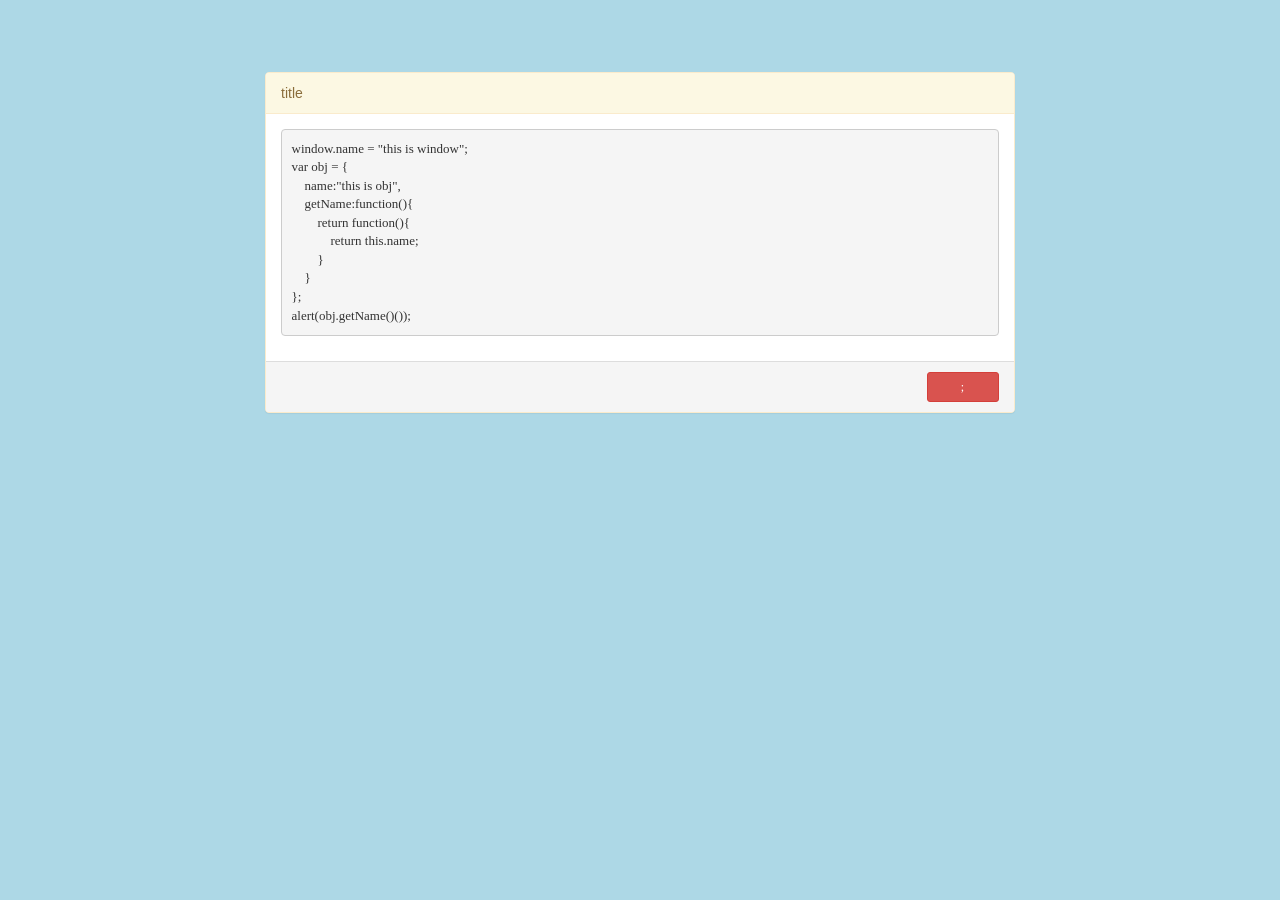
==== closures/index.html @ 6ea74f66 "add hosting" ====
<!DOCTYPE html>
<html lang="en">
<head>
    <meta charset="UTF-8">
    <title>JavaScript中的闭包</title>
    <link rel="stylesheet" type="text/css" href="../common/css/bootstrap.min.css">
    <link rel="stylesheet" type="text/css" href="../common/css/style.css">
</head>
<body>
<div class="container">
      <div class="row">
        <div class="col-md-8 col-xs-8 col-md-offset-2 col-xs-offset-2">
          <div class="panel panel-warning">
            <div class="panel-heading">
              title
            </div>
            <div class="panel-body">
              <pre id="ap1">
window.name = "this is window";
var obj = {
    name:"this is obj",
    getName:function(){
        return function(){
            return this.name;
        }
    }
};
alert(obj.getName()());
</pre>
            </div>
            <div class="panel-footer text-right">
              <button type="button" class="btn btn-danger btn-sm" onclick="af1()" id="ab1">;</button>
            </div>
          </div>
        </div>
      </div>
</div>
<script type="text/javascript" src="../common/js/jquery/2.2.4/jQuery_v2.2.4.js"></script>
<script type="text/javascript" src="js/closures.js"></script>
</body>
</html>
---- common/css/style.css ----
@font-face{
    font-family: 'Source Code Pro';
    font-weight: 200;
    font-style: normal;
    font-stretch: normal;
    src: url('fonts/source-code-pro/EOT/SourceCodePro-ExtraLight.eot') format('embedded-opentype'),
         url('fonts/source-code-pro/WOFF2/TTF/SourceCodePro-ExtraLight.ttf.woff2') format('woff2'),
         url('fonts/source-code-pro/WOFF/OTF/SourceCodePro-ExtraLight.otf.woff') format('woff'),
         url('fonts/source-code-pro/OTF/SourceCodePro-ExtraLight.otf') format('opentype'),
         url('fonts/source-code-pro/TTF/SourceCodePro-ExtraLight.ttf') format('truetype');
}

body {
  background-color: lightblue;
}

.container {
  margin-top: 8vh;
  margin-bottom: 8vh;
}

button {
  min-width: 8vh;
  letter-spacing: 0.1em;
}

.height_1{
    height: 1vh;
}

pre,button{
    font-family:'Source Code Pro';
}
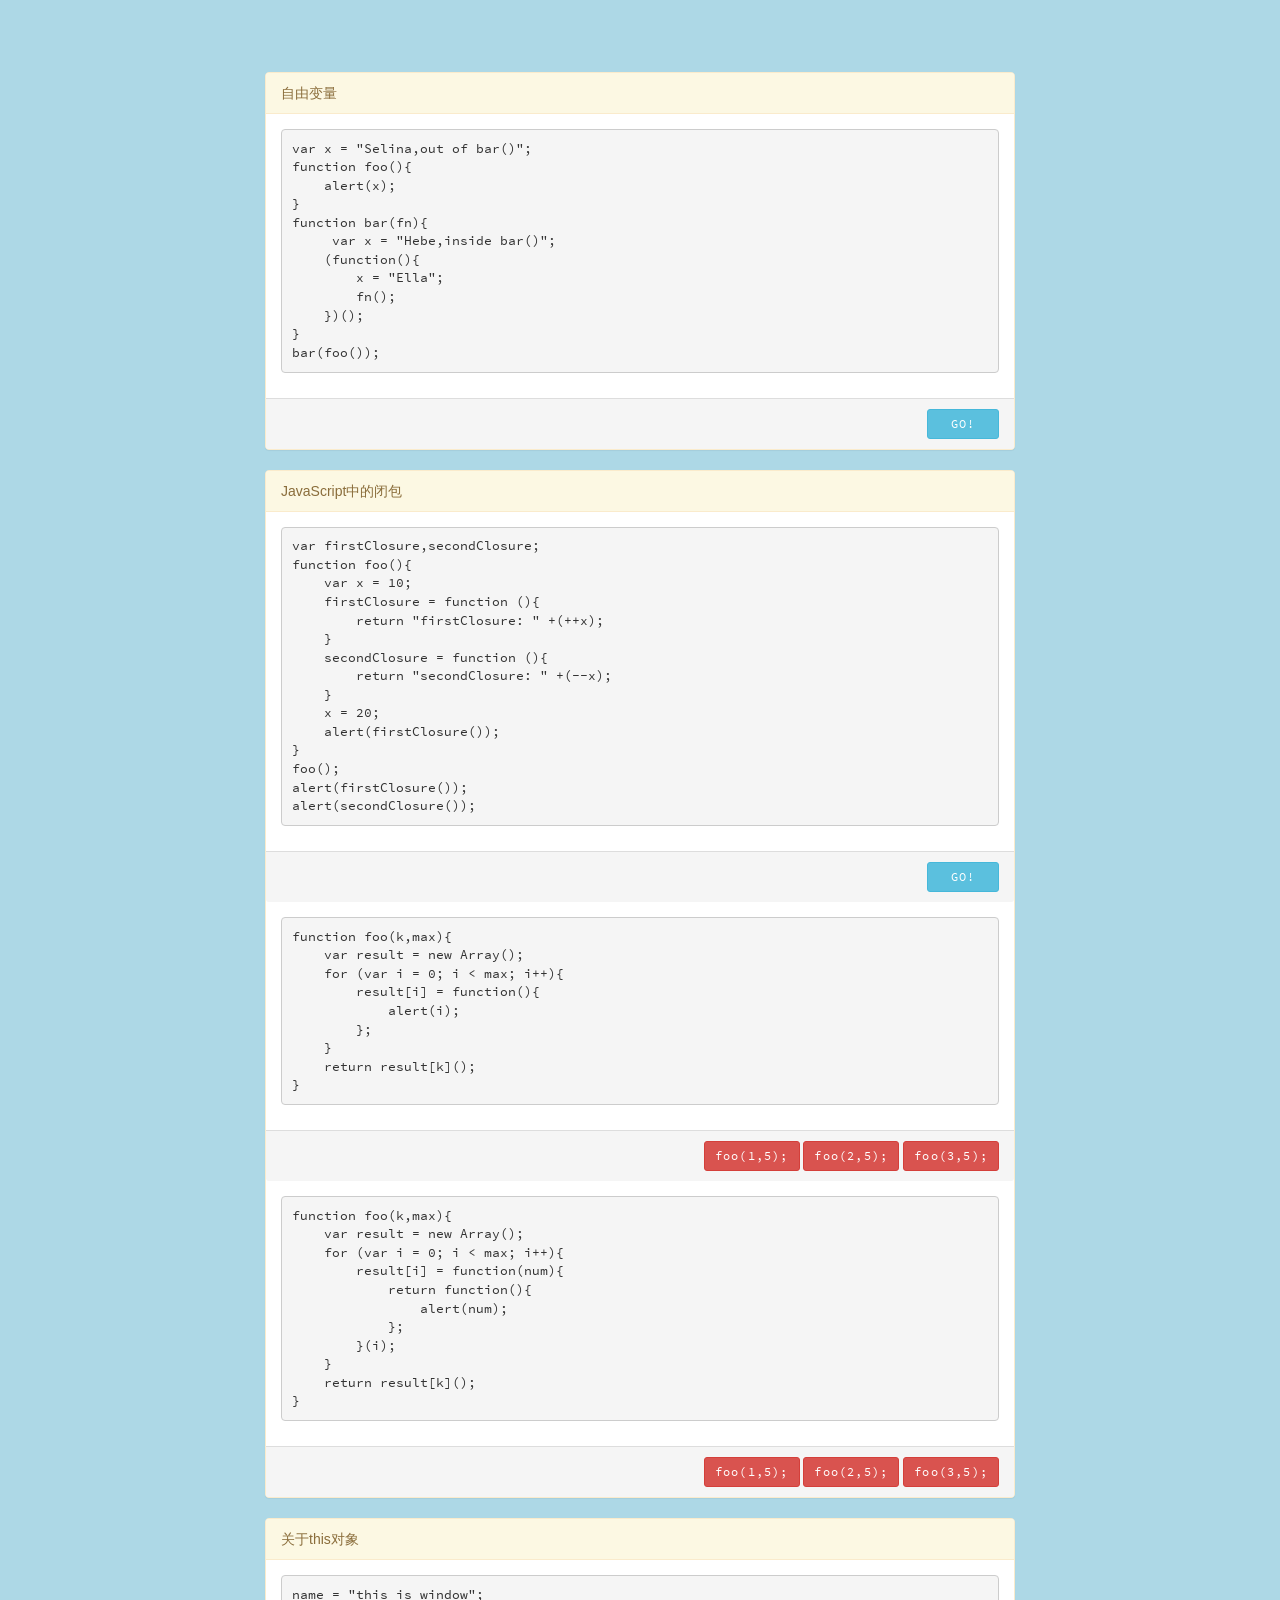
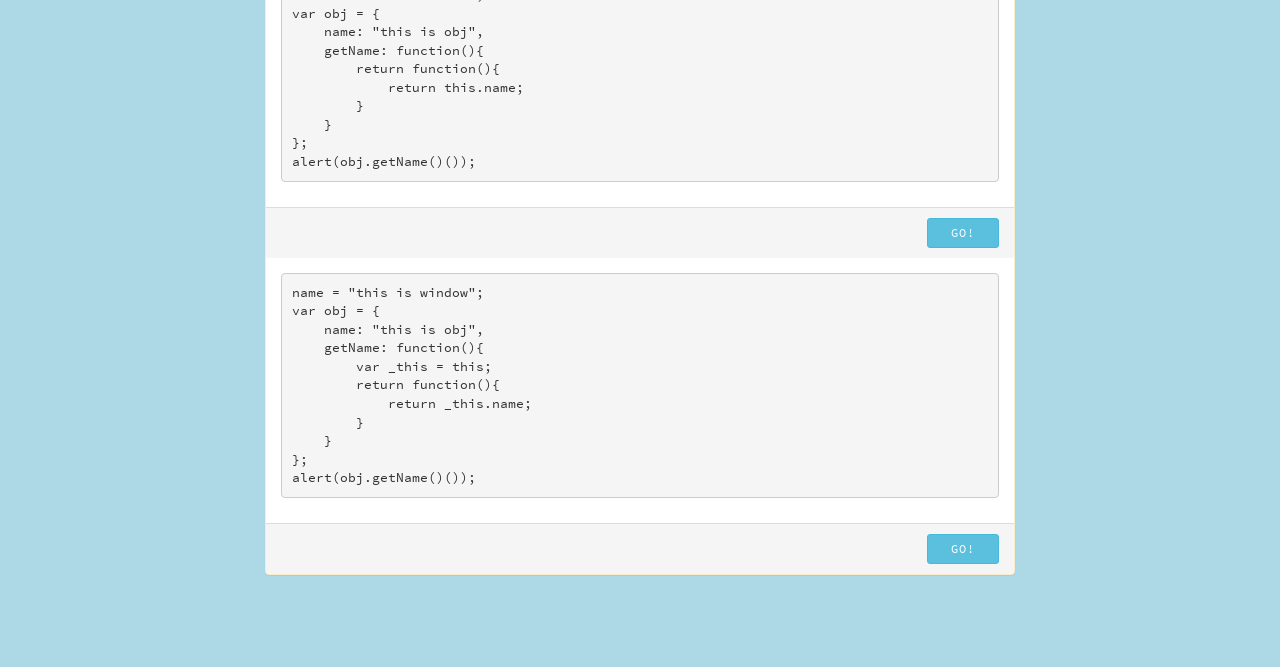
==== commit 3c2c0a9a: "add closures" ====
--- a/closures/index.html
+++ b/closures/index.html
@@ -12,14 +12,112 @@
         <div class="col-md-8 col-xs-8 col-md-offset-2 col-xs-offset-2">
           <div class="panel panel-warning">
             <div class="panel-heading">
-              title
+              自由变量
             </div>
             <div class="panel-body">
               <pre id="ap1">
-window.name = "this is window";
+var x = "Selina,out of bar()";
+function foo(){
+    alert(x);
+}
+function bar(fn){
+     var x = "Hebe,inside bar()";
+    (function(){
+        x = "Ella";
+        fn();
+    })();
+}
+bar(foo());
+</pre>
+            </div>
+            <div class="panel-footer text-right">
+              <button type="button" class="btn btn-info btn-sm" onclick="af1()" id="ab1">GO!</button>
+            </div>
+
+          </div>
+        </div>
+      </div>
+        <div class="row">
+          <div class="col-md-8 col-xs-8 col-md-offset-2 col-xs-offset-2">
+            <div class="panel panel-warning">
+              <div class="panel-heading">
+                JavaScript中的闭包
+              </div>
+              <div class="panel-body">
+                <pre id="bp1">
+var firstClosure,secondClosure;
+function foo(){
+    var x = 10;
+    firstClosure = function (){
+        return "firstClosure: " +(++x);
+    }
+    secondClosure = function (){
+        return "secondClosure: " +(--x);
+    }
+    x = 20;
+    alert(firstClosure());
+}
+foo();
+alert(firstClosure());
+alert(secondClosure());
+</pre>
+              </div>
+              <div class="panel-footer text-right">
+                <button type="button" class="btn btn-info btn-sm" onclick="bf1()" id="bb1">GO!</button>
+              </div>
+              <div class="panel-body">
+                        <pre id="bp2">
+function foo(k,max){
+    var result = new Array();
+    for (var i = 0; i < max; i++){
+        result[i] = function(){
+            alert(i);
+        };
+    }
+    return result[k]();
+}
+</pre>
+              </div>
+              <div class="panel-footer text-right">
+                <button type="button" class="btn btn-danger btn-sm" onclick="bf2()" id="bb2">foo(1,5);</button>
+                <button type="button" class="btn btn-danger btn-sm" onclick="bf3()" id="bb3">foo(2,5);</button>
+                <button type="button" class="btn btn-danger btn-sm" onclick="bf4()" id="bb4">foo(3,5);</button>
+              </div>
+              <div class="panel-body">
+                        <pre id="bp3">
+function foo(k,max){
+    var result = new Array();
+    for (var i = 0; i < max; i++){
+        result[i] = function(num){
+            return function(){
+                alert(num);
+            };
+        }(i);
+    }
+    return result[k]();
+}
+</pre>
+              </div>
+              <div class="panel-footer text-right">
+                <button type="button" class="btn btn-danger btn-sm" onclick="bf5()" id="bb5">foo(1,5);</button>
+                <button type="button" class="btn btn-danger btn-sm" onclick="bf6()" id="bb6">foo(2,5);</button>
+                <button type="button" class="btn btn-danger btn-sm" onclick="bf7()" id="bb7">foo(3,5);</button>
+              </div>
+            </div>
+          </div>
+        </div>
+          <div class="row">
+            <div class="col-md-8 col-xs-8 col-md-offset-2 col-xs-offset-2">
+              <div class="panel panel-warning">
+                <div class="panel-heading">
+                  关于this对象
+                </div>
+                <div class="panel-body">
+                  <pre id="cp1">
+name = "this is window";
 var obj = {
-    name:"this is obj",
-    getName:function(){
+    name: "this is obj",
+    getName: function(){
         return function(){
             return this.name;
         }
@@ -27,13 +125,31 @@
 };
 alert(obj.getName()());
 </pre>
-            </div>
-            <div class="panel-footer text-right">
-              <button type="button" class="btn btn-danger btn-sm" onclick="af1()" id="ab1">;</button>
+                </div>
+                <div class="panel-footer text-right">
+                  <button type="button" class="btn btn-info btn-sm" onclick="cf1()" id="cb1">GO!</button>
+                </div>
+                <div class="panel-body">
+                          <pre id="cp2">
+name = "this is window";
+var obj = {
+    name: "this is obj",
+    getName: function(){
+        var _this = this;
+        return function(){
+            return _this.name;
+        }
+    }
+};
+alert(obj.getName()());
+</pre>
+                </div>
+                <div class="panel-footer text-right">
+                  <button type="button" class="btn btn-info btn-sm" onclick="cf2()" id="cb2">GO!</button>
+                </div>
+              </div>
             </div>
           </div>
-        </div>
-      </div>
 </div>
 <script type="text/javascript" src="../common/js/jquery/2.2.4/jQuery_v2.2.4.js"></script>
 <script type="text/javascript" src="js/closures.js"></script>
--- a/common/css/style.css
+++ b/common/css/style.css
@@ -1,13 +1,13 @@
 @font-face{
     font-family: 'Source Code Pro';
-    font-weight: 200;
+    font-weight: 400;
     font-style: normal;
     font-stretch: normal;
-    src: url('fonts/source-code-pro/EOT/SourceCodePro-ExtraLight.eot') format('embedded-opentype'),
-         url('fonts/source-code-pro/WOFF2/TTF/SourceCodePro-ExtraLight.ttf.woff2') format('woff2'),
-         url('fonts/source-code-pro/WOFF/OTF/SourceCodePro-ExtraLight.otf.woff') format('woff'),
-         url('fonts/source-code-pro/OTF/SourceCodePro-ExtraLight.otf') format('opentype'),
-         url('fonts/source-code-pro/TTF/SourceCodePro-ExtraLight.ttf') format('truetype');
+    src: url('../fonts/source-code-pro/EOT/SourceCodePro-Regular.eot') format('embedded-opentype'),
+         url('../fonts/source-code-pro/WOFF2/TTF/SourceCodePro-Regular.ttf.woff2') format('woff2'),
+         url('../fonts/source-code-pro/WOFF/OTF/SourceCodePro-Regular.otf.woff') format('woff'),
+         url('../fonts/source-code-pro/OTF/SourceCodePro-Regular.otf') format('opentype'),
+         url('../fonts/source-code-pro/TTF/SourceCodePro-Regular.ttf') format('truetype');
 }
 
 body {
